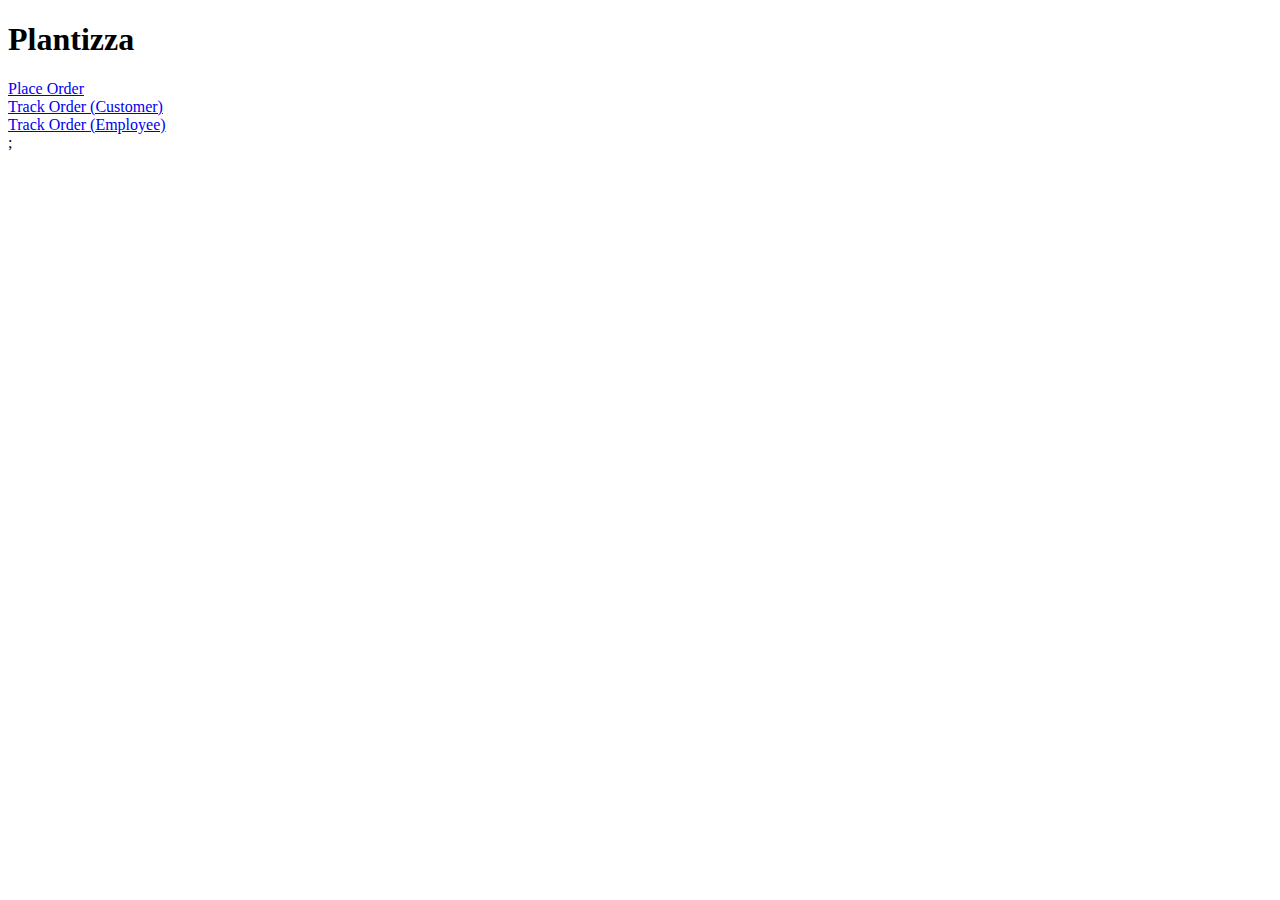
==== src/main/resources/static/index.html @ 694a5744 "Pacakges made, index.html file made, schema updated." ====
<!doctype html>
<html lang="en" xmlns:th="http://www.thymeleaf.org">
<head>
  <!-- Required meta tags -->
  <meta charset="utf-8">
  <meta name="viewport" content="width=device-width, initial-scale=1, shrink-to-fit=no">

  <!-- Bootstrap CSS -->
  <link rel="stylesheet" href="https://stackpath.bootstrapcdn.com/bootstrap/4.1.3/css/bootstrap.min.css" integrity="sha384-MCw98/SFnGE8fJT3GXwEOngsV7Zt27NXFoaoApmYm81iuXoPkFOJwJ8ERdknLPMO" crossorigin="anonymous">

  <title>Plantizza</title>
</head>
<body>

<!-- Main Body of Page -->
<div class="container">
  <div class="row m-4">
    <div class="col text-center border border-dark">
      <h1>Plantizza</h1>
    </div>
  </div>
  <div class="row m-4 border border-dark">
    <div class="col text-center m-3">
      <a href="placeOrder" class="btn btn-outline-primary btn-lg">Place Order</a>
    </div>
    <div class="col text-center m-3">
      <a href="customerTrackOrder" class="btn btn-outline-primary btn-lg">Track Order (Customer)</a>
    </div>
    <div class="col text-center m-3">
      <a href="employeeTrackOrder" class="btn btn-outline-primary btn-lg">Track Order (Employee)</a>
    </div>
  </div>
</div>
<!-- End main body -->

<!-- Optional JavaScript -->
<!-- jQuery first, then Popper.js, then Bootstrap JS -->
<script src="https://code.jquery.com/jquery-3.3.1.slim.min.js" integrity="sha384-q8i/X+965DzO0rT7abK41JStQIAqVgRVzpbzo5smXKp4YfRvH+8abtTE1Pi6jizo" crossorigin="anonymous"></script>
<script src="https://cdnjs.cloudflare.com/ajax/libs/popper.js/1.14.3/umd/popper.min.js" integrity="sha384-ZMP7rVo3mIykV+2+9J3UJ46jBk0WLaUAdn689aCwoqbBJiSnjAK/l8WvCWPIPm49" crossorigin="anonymous"></script>
<script src="https://stackpath.bootstrapcdn.com/bootstrap/4.1.3/js/bootstrap.min.js" integrity="sha384-ChfqqxuZUCnJSK3+MXmPNIyE6ZbWh2IMqE241rYiqJxyMiZ6OW/JmZQ5stwEULTy" crossorigin="anonymous"></script>
</body>
</html>;
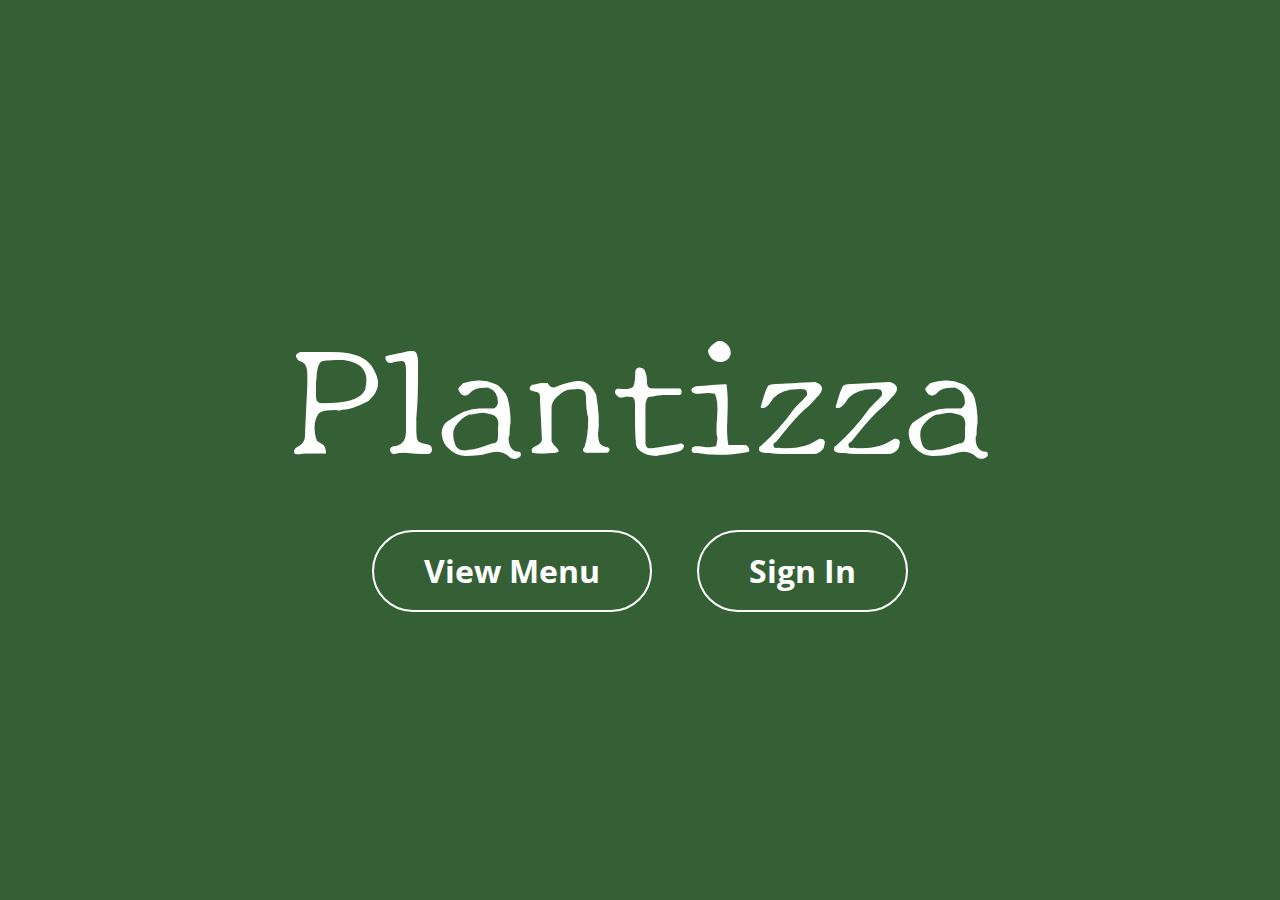
==== commit 5d0e7aa3: "Add login page" ====
--- a/src/main/resources/static/index.html
+++ b/src/main/resources/static/index.html
@@ -1,4 +1,4 @@
-<!doctype html>
+<!DOCTYPE html>
 <html lang="en" xmlns:th="http://www.thymeleaf.org">
 <head>
   <!-- Required meta tags -->
@@ -6,37 +6,100 @@
   <meta name="viewport" content="width=device-width, initial-scale=1, shrink-to-fit=no">
 
   <!-- Bootstrap CSS -->
-  <link rel="stylesheet" href="https://stackpath.bootstrapcdn.com/bootstrap/4.1.3/css/bootstrap.min.css" integrity="sha384-MCw98/SFnGE8fJT3GXwEOngsV7Zt27NXFoaoApmYm81iuXoPkFOJwJ8ERdknLPMO" crossorigin="anonymous">
+  <link rel="stylesheet" href="https://stackpath.bootstrapcdn.com/bootstrap/4.1.3/css/bootstrap.min.css">
 
-  <title>Plantizza</title>
+  <title>Plantizza - Home</title>
+  <style>
+    body {
+      background-color: #356036;
+      font-family: Arial, sans-serif;
+      margin: 0;
+      padding: 0;
+      height: 100vh;
+      display: flex;
+      align-items: center;
+      justify-content: center;
+      position: relative;
+    }
+
+    body:before {
+      content: "";
+      background-image: url('../images/vegan-pizza.jpg');
+      background-repeat: no-repeat;
+      background-size: cover;
+      background-position: center;
+      opacity: 0.15;
+      position: absolute;
+      top: 0;
+      left: 0;
+      width: 100%;
+      height: 100%;
+      z-index: -1;
+    }
+
+    header {
+      background-color: transparent;
+      padding: 20px;
+      text-align: center;
+    }
+
+    h1 {
+      color: #fff;
+      font-family: 'New Tegomin', serif; /* New Tegomin font */
+      font-size: 10rem;
+      margin-top: 0;
+    }
+
+    .buttons {
+      text-align: center;
+      margin-top: 30px;
+    }
+
+    .buttons .btn {
+    margin-top: 20px;
+    font-size: 2rem;
+    padding: 15px 50px;
+    background-color: transparent;
+    color: #fff !important; /* Set button text color to white */
+    border: 2px solid #fff;
+    border-radius: 50px;
+    transition: background-color 0.3s ease;
+    font-family: 'Open Sans', sans-serif; /* Open Sans font */
+    font-weight: bold; /* Set button text to bold */
+    text-decoration: none; /* Remove underline */
+  }
+
+
+    .buttons .btn:first-child {
+      margin-right: 40px;
+    }
+
+    .buttons .btn:hover {
+      background-color: rgba(255, 255, 255, 0.2);
+    }
+
+    footer {
+      background-color: #333;
+      color: #fff;
+      padding: 20px;
+      text-align: center;
+    }
+  </style>
+  <link href="https://fonts.googleapis.com/css2?family=New+Tegomin&family=Open+Sans&display=swap" rel="stylesheet">
 </head>
 <body>
-
-<!-- Main Body of Page -->
-<div class="container">
-  <div class="row m-4">
-    <div class="col text-center border border-dark">
-      <h1>Plantizza</h1>
-    </div>
+<header>
+  <h1>Plantizza</h1>
+  <div class="buttons">
+    <a href="menu" class="btn">View Menu</a>
+    <a href="login" class="btn">Sign In</a>
   </div>
-  <div class="row m-4 border border-dark">
-    <div class="col text-center m-3">
-      <a href="placeOrder" class="btn btn-outline-primary btn-lg">Place Order</a>
-    </div>
-    <div class="col text-center m-3">
-      <a href="customerTrackOrder" class="btn btn-outline-primary btn-lg">Track Order (Customer)</a>
-    </div>
-    <div class="col text-center m-3">
-      <a href="employeeTrackOrder" class="btn btn-outline-primary btn-lg">Track Order (Employee)</a>
-    </div>
-  </div>
-</div>
-<!-- End main body -->
+</header>
 
 <!-- Optional JavaScript -->
 <!-- jQuery first, then Popper.js, then Bootstrap JS -->
-<script src="https://code.jquery.com/jquery-3.3.1.slim.min.js" integrity="sha384-q8i/X+965DzO0rT7abK41JStQIAqVgRVzpbzo5smXKp4YfRvH+8abtTE1Pi6jizo" crossorigin="anonymous"></script>
-<script src="https://cdnjs.cloudflare.com/ajax/libs/popper.js/1.14.3/umd/popper.min.js" integrity="sha384-ZMP7rVo3mIykV+2+9J3UJ46jBk0WLaUAdn689aCwoqbBJiSnjAK/l8WvCWPIPm49" crossorigin="anonymous"></script>
-<script src="https://stackpath.bootstrapcdn.com/bootstrap/4.1.3/js/bootstrap.min.js" integrity="sha384-ChfqqxuZUCnJSK3+MXmPNIyE6ZbWh2IMqE241rYiqJxyMiZ6OW/JmZQ5stwEULTy" crossorigin="anonymous"></script>
+<script src="https://code.jquery.com/jquery-3.3.1.slim.min.js"></script>
+<script src="https://cdnjs.cloudflare.com/ajax/libs/popper.js/1.14.3/umd/popper.min.js"></script>
+<script src="https://stackpath.bootstrapcdn.com/bootstrap/4.1.3/js/bootstrap.min.js"></script>
 </body>
-</html>;+</html>
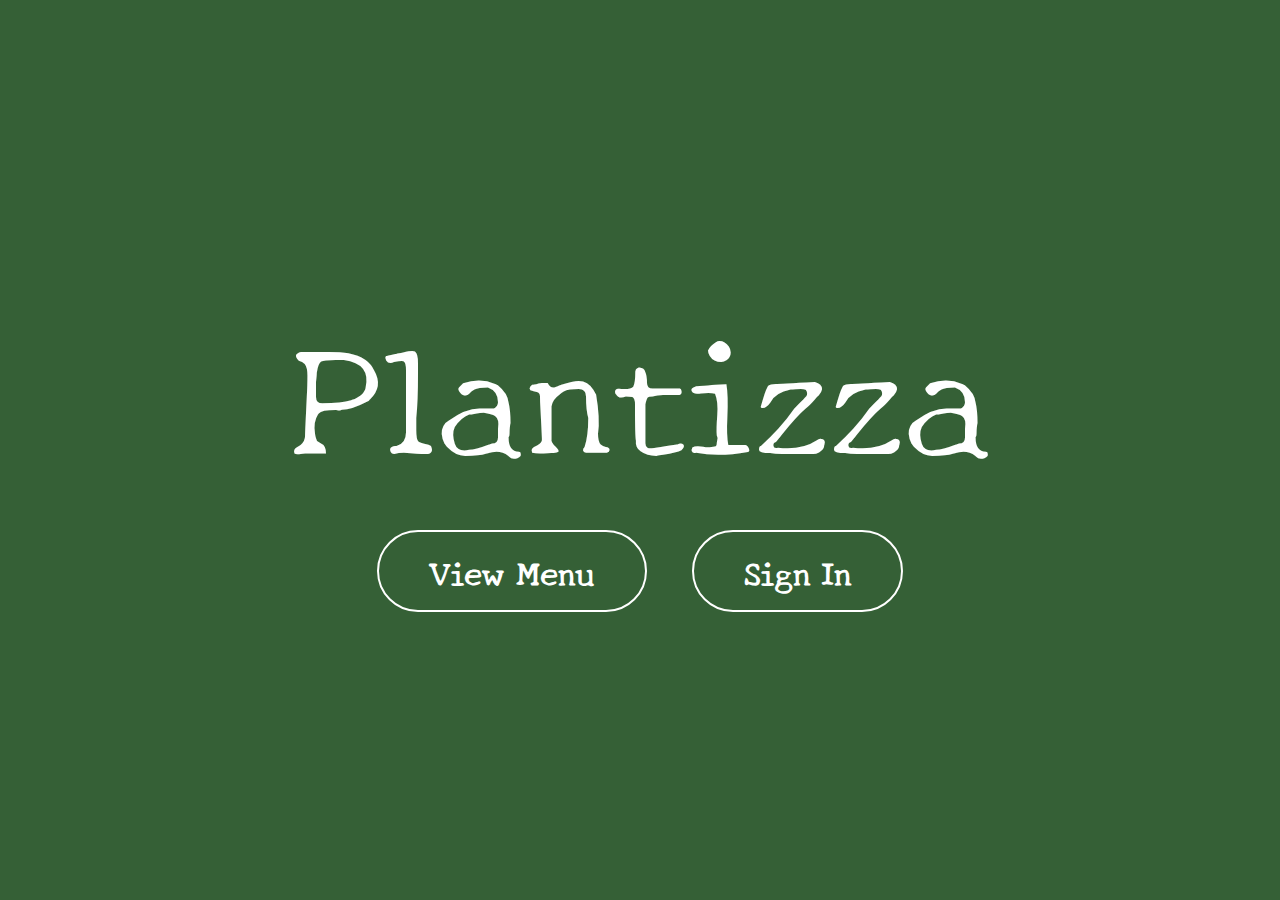
==== commit f61ab9f3: "Add Victoria's changes Merge branch 'master' into update_sample_data_jane" ====
--- a/src/main/resources/static/index.html
+++ b/src/main/resources/static/index.html
@@ -24,7 +24,7 @@
 
     body:before {
       content: "";
-      background-image: url('../images/vegan-pizza.jpg');
+      background-image: url(/images/vegan-pizza.jpg);
       background-repeat: no-repeat;
       background-size: cover;
       background-position: center;
@@ -45,7 +45,7 @@
 
     h1 {
       color: #fff;
-      font-family: 'New Tegomin', serif; /* New Tegomin font */
+      font-family: 'New Tegomin', serif;
       font-size: 10rem;
       margin-top: 0;
     }
@@ -64,7 +64,7 @@
     border: 2px solid #fff;
     border-radius: 50px;
     transition: background-color 0.3s ease;
-    font-family: 'Open Sans', sans-serif; /* Open Sans font */
+    font-family: 'New Tegomin', serif;
     font-weight: bold; /* Set button text to bold */
     text-decoration: none; /* Remove underline */
   }
@@ -86,7 +86,10 @@
     }
   </style>
   <link href="https://fonts.googleapis.com/css2?family=New+Tegomin&family=Open+Sans&display=swap" rel="stylesheet">
+  <link rel="icon" href="data:image/svg+xml,<svg xmlns=%22http://www.w3.org/2000/svg%22 viewBox=%220 0 100 100%22><text y=%22.9em%22 font-size=%2290%22>🍕</text></svg>">
 </head>
+
+
 <body>
 <header>
   <h1>Plantizza</h1>
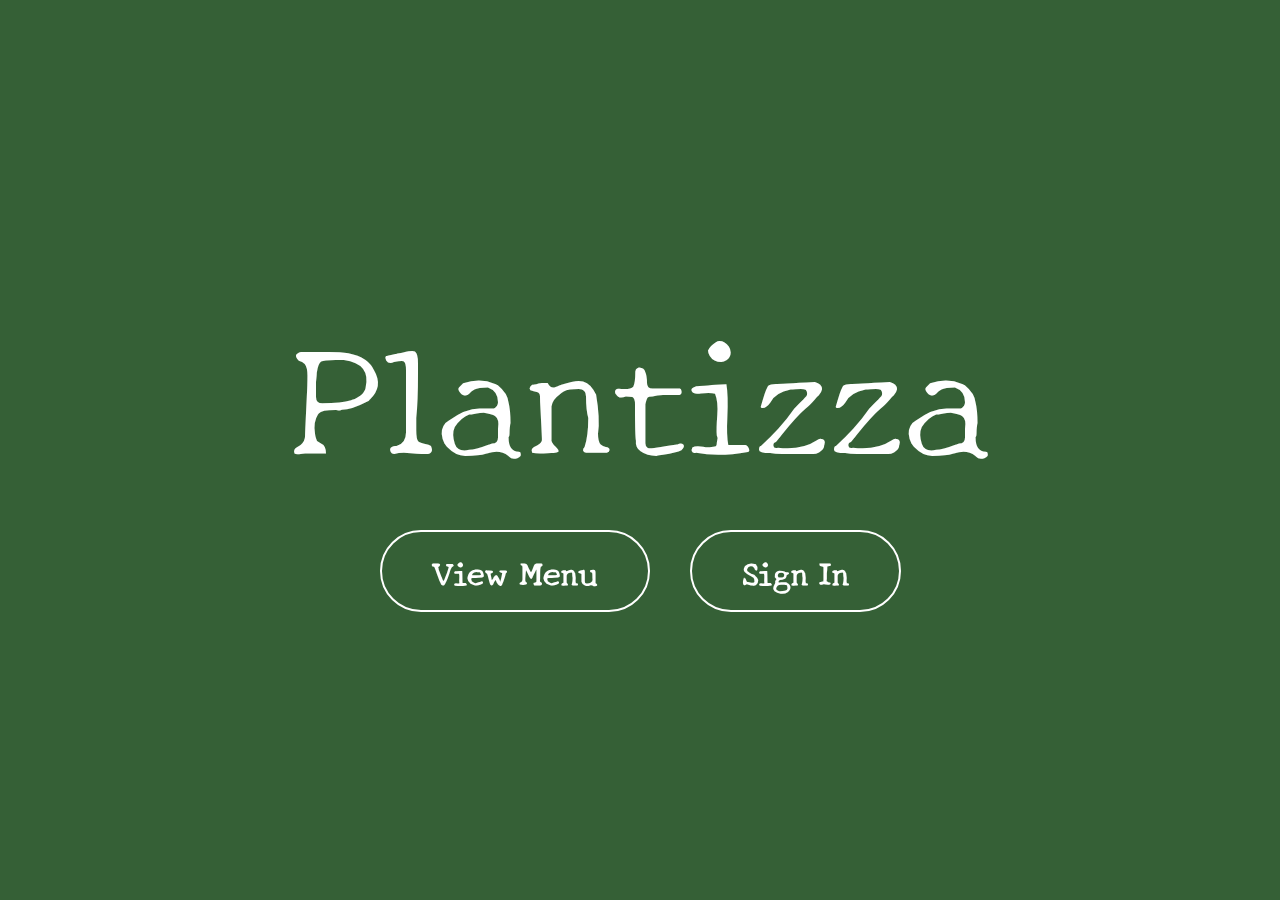
==== commit 3728404f: "Merge pull request #58 from victoriadw/refactorCSS_vic" ====
--- a/src/main/resources/static/index.html
+++ b/src/main/resources/static/index.html
@@ -7,84 +7,10 @@
 
   <!-- Bootstrap CSS -->
   <link rel="stylesheet" href="https://stackpath.bootstrapcdn.com/bootstrap/4.1.3/css/bootstrap.min.css">
+  <!-- main design CSS -->
+  <link rel="stylesheet" href="style.css">
 
   <title>Plantizza - Home</title>
-  <style>
-    body {
-      background-color: #356036;
-      font-family: Arial, sans-serif;
-      margin: 0;
-      padding: 0;
-      height: 100vh;
-      display: flex;
-      align-items: center;
-      justify-content: center;
-      position: relative;
-    }
-
-    body:before {
-      content: "";
-      background-image: url(/images/vegan-pizza.jpg);
-      background-repeat: no-repeat;
-      background-size: cover;
-      background-position: center;
-      opacity: 0.15;
-      position: absolute;
-      top: 0;
-      left: 0;
-      width: 100%;
-      height: 100%;
-      z-index: -1;
-    }
-
-    header {
-      background-color: transparent;
-      padding: 20px;
-      text-align: center;
-    }
-
-    h1 {
-      color: #fff;
-      font-family: 'New Tegomin', serif;
-      font-size: 10rem;
-      margin-top: 0;
-    }
-
-    .buttons {
-      text-align: center;
-      margin-top: 30px;
-    }
-
-    .buttons .btn {
-    margin-top: 20px;
-    font-size: 2rem;
-    padding: 15px 50px;
-    background-color: transparent;
-    color: #fff !important; /* Set button text color to white */
-    border: 2px solid #fff;
-    border-radius: 50px;
-    transition: background-color 0.3s ease;
-    font-family: 'New Tegomin', serif;
-    font-weight: bold; /* Set button text to bold */
-    text-decoration: none; /* Remove underline */
-  }
-
-
-    .buttons .btn:first-child {
-      margin-right: 40px;
-    }
-
-    .buttons .btn:hover {
-      background-color: rgba(255, 255, 255, 0.2);
-    }
-
-    footer {
-      background-color: #333;
-      color: #fff;
-      padding: 20px;
-      text-align: center;
-    }
-  </style>
   <link href="https://fonts.googleapis.com/css2?family=New+Tegomin&family=Open+Sans&display=swap" rel="stylesheet">
   <link rel="icon" href="data:image/svg+xml,<svg xmlns=%22http://www.w3.org/2000/svg%22 viewBox=%220 0 100 100%22><text y=%22.9em%22 font-size=%2290%22>🍕</text></svg>">
 </head>
@@ -92,8 +18,8 @@
 
 <body>
 <header>
-  <h1>Plantizza</h1>
-  <div class="buttons">
+  <h1 style="font-size:10em">Plantizza</h1>
+  <div class="main-buttons">
     <a href="menu" class="btn">View Menu</a>
     <a href="login" class="btn">Sign In</a>
   </div>
--- a/src/main/resources/static/style.css
+++ b/src/main/resources/static/style.css
@@ -0,0 +1,329 @@
+/* styles.css */
+
+/********* PAGE BACKGROUNDS *********/
+body {
+      background-color: #356036;
+      font-family: Arial, sans-serif;
+      margin: 0;
+      padding: 0;
+      height: 100vh;
+      display: flex;
+      align-items: center;
+      justify-content: center;
+      position: relative;
+    }
+
+body:before {
+      content: "";
+      background-image: url('/images/vegan-pizza.jpg');
+      background-repeat: no-repeat;
+      background-size: cover;
+      background-position: center;
+      opacity: 0.15;
+      top: 0;
+      left: 0;
+      width: 100%;
+      height: 100%;
+      z-index: -1;
+      position: fixed;
+    }
+
+/********* HEADER AND FOOTER *********/
+
+header {
+      padding: 20px;
+      text-align: center;
+      z-index: 2;
+    }
+
+footer {
+      background-color: #333;
+      color: #fff;
+      padding: 20px;
+      text-align: center;
+      }
+
+/********* HEADINGS *********/
+
+h1 {
+      color: #fff;
+      font-family: 'New Tegomin', serif;
+      font-size: 5rem;
+      margin-top: 0;
+      padding-top: 0;
+    }
+
+h2 {
+      color: #356036;
+      font-family: 'New Tegomin', serif;
+      font-size: 4rem;
+      margin-top: 0;
+      padding-bottom: 15px;
+      margin-bottom: 20px;
+      text-align: center;
+    }
+
+h3 {
+      color: #2C4E2C;
+      font-family: 'New Tegomin', serif;
+      font-size: 2rem;
+      display: flex;
+      justify-content: center;
+      text-align: center;
+    }
+
+/********* CONTAINERS FOR PAGE BODY *********/
+
+.centralBand {
+      background-color: rgba(255, 255, 255, 0.4);
+      position: fixed;
+      top: 0;
+      bottom: 0;
+      left: 50%;
+      transform: translateX(-50%);
+      width: 70%;
+      padding: 50px 0;
+      z-index: 1;
+      }
+
+.contents {
+      background-color: transparent;
+      position: absolute;
+      top: 13%;
+      bottom: 0;
+      left: 50%;
+      transform: translateX(-50%);
+      width: 65%;
+      padding: 0;
+      z-index: 2;
+    }
+
+.formBox {
+      border-radius: 10px;
+      background-color: rgba(255, 255, 255, 0.7);
+      position: relative;
+      top: 3%;
+      bottom: 0;
+      left: 50%;
+      transform: translateX(-50%);
+      width: 100%;
+      padding: 0;
+      z-index: 2;
+       }
+
+.flex-container {
+    display: flex;
+    }
+
+.flex-child {
+    margin-top: 20px;
+    margin-right: 15px;
+    margin-left: 15px;
+    flex: 1;
+    border-radius: 30px;
+    }
+
+.orderTable {
+    background-color: rgba(255, 255, 255, 0.8);
+    }
+
+/********* CARDS *********/
+
+.card {
+    height: 100%;
+    width: 100%;
+  }
+
+.card-img-top {
+    height: 200px;
+    width: 100%;
+  }
+
+.card-header {
+    padding: 10px;
+    font-weight: bold;
+    font-size: 1.25rem;
+    font-family: 'New Tegomin', serif;
+    text-align: center;
+  }
+
+.card-title {
+   margin-top: 0;
+   padding-top: 0;
+   font-size: 1.25rem;
+   font-weight: bold;
+   text-align: center;
+  }
+
+.card-text {
+  text-align: center;
+  }
+
+/********* CAROUSEL *********/
+
+.carousel-inner .card {
+  margin: auto;
+}
+
+.carousel-control-prev-icon,
+.carousel-control-next-icon {
+  filter: invert(100%);
+}
+
+.carousel-control-prev,
+.carousel-control-next {
+  color: #ffffff;
+}
+
+/********* TABLES *********/
+
+/* table help from from https://dev.to/dcodeyt/creating-beautiful-html-tables-with-css-428l */
+
+.styled-table {
+    margin: 25px auto;
+    font-family: sans-serif;
+    width: 100%;
+  }
+
+.styled-table thead tr {
+    background-color: rgba(53, 96, 54, 0.8);
+    color: #fff;
+    text-align: center;
+    font-family: 'New Tegomin', serif;
+    font-size: 1.1em;
+    width: 100%;
+  }
+
+.styled-table th,
+.styled-table td {
+    padding: 12px 0px;
+  }
+
+.styled-table tbody tr:nth-of-type(even) {
+    background-color: #f3f3f3;
+    color: #000;
+    }
+
+.styled-table tbody tr:nth-of-type(odd) {
+    background-color: rgba(255, 255, 255, 0.5);
+    color: #000;
+    }
+
+/********* INPUT BOXES *********/
+
+input[type="number, text"], select {
+    padding: 10px;
+    border: 1px solid #ccc;
+    border-radius: 10px;
+    box-sizing: border-box;
+    font-size: 15px;
+  }
+
+/********* BUTTONS *********/
+
+.buttons {
+    display: flex;
+    justify-content: center;
+    }
+
+.buttons .btn {
+    font-size: 1em;
+    padding: 6px 10px;
+    color: #fff;
+    background-color: rgba(53, 96, 54, 0.7);
+    border-radius: 10px;
+    transition: background-color 0.3s ease;
+    text-decoration: none; /* Remove underline */
+  }
+
+.buttons .btn:hover {
+    background-color: rgba(255, 255, 255, 0.2);
+    color: #000;
+    }
+
+/* buttons on home page*/
+
+.main-buttons {
+     text-align: center;
+     margin-top: 30px;
+     display: flex;
+     justify-content: center;
+     }
+
+.main-buttons .btn {
+      margin-top: 20px;
+      font-size: 2rem;
+      padding: 15px 50px;
+      background-color: transparent;
+      color: #fff !important; /* Set button text color to white */
+      border: 2px solid #fff;
+      border-radius: 50px;
+      transition: background-color 0.3s ease;
+      font-family: 'New Tegomin', serif;
+      font-weight: bold;
+      text-decoration: none; /* Remove underline */
+    }
+
+.main-buttons .btn:first-child {
+      margin-right: 40px;
+      }
+
+.main-buttons .btn:hover {
+      background-color: rgba(255, 255, 255, 0.2);
+      }
+
+/* round buttons on customer/employee menus */
+
+.roundButtons {
+       display: flex;
+       justify-content: center;
+       }
+
+.roundButtons .btn {
+        display: flex;
+        align-items: center;
+        justify-content: center;
+        margin-top: 20px;
+        font-size: 2rem;
+        background-color: rgba(53,96,54,0.8);
+        color: #fff !important; /* Set button text color to white */
+        border: 2px solid #fff;
+        border-radius: 50%;
+        width: 250px;
+        height: 250px;
+        transition: background-color 0.3s ease;
+        font-family: 'New Tegomin', serif;
+        font-weight: bold; /* Set button text to bold */
+        text-decoration: none; /* Remove underline */
+      }
+
+.roundButtons .btn:hover {
+        background-color: rgba(255, 255, 255, 0.2);
+        color: #000;
+        }
+
+/* exit buttons (sign out/back) */
+
+.exitButtons {
+    }
+
+.exitButtons .btn {
+    padding: 10px 20px;
+    color: #fff;
+    background-color: transparent;
+    border: 1px solid #fff;
+    border-radius: 20px;
+    transition: background-color 0.3s ease;
+    text-decoration: none;
+    font-family: 'New Tegomin', serif;
+   }
+
+.exitButtons .btn:hover {
+    background-color: rgba(255, 255, 255, 0.2);
+    color: #000;
+   }
+
+.exitButtons .btn:hover {
+    background-color: rgba(255, 255, 255, 0.2);
+    color: #000;
+    }